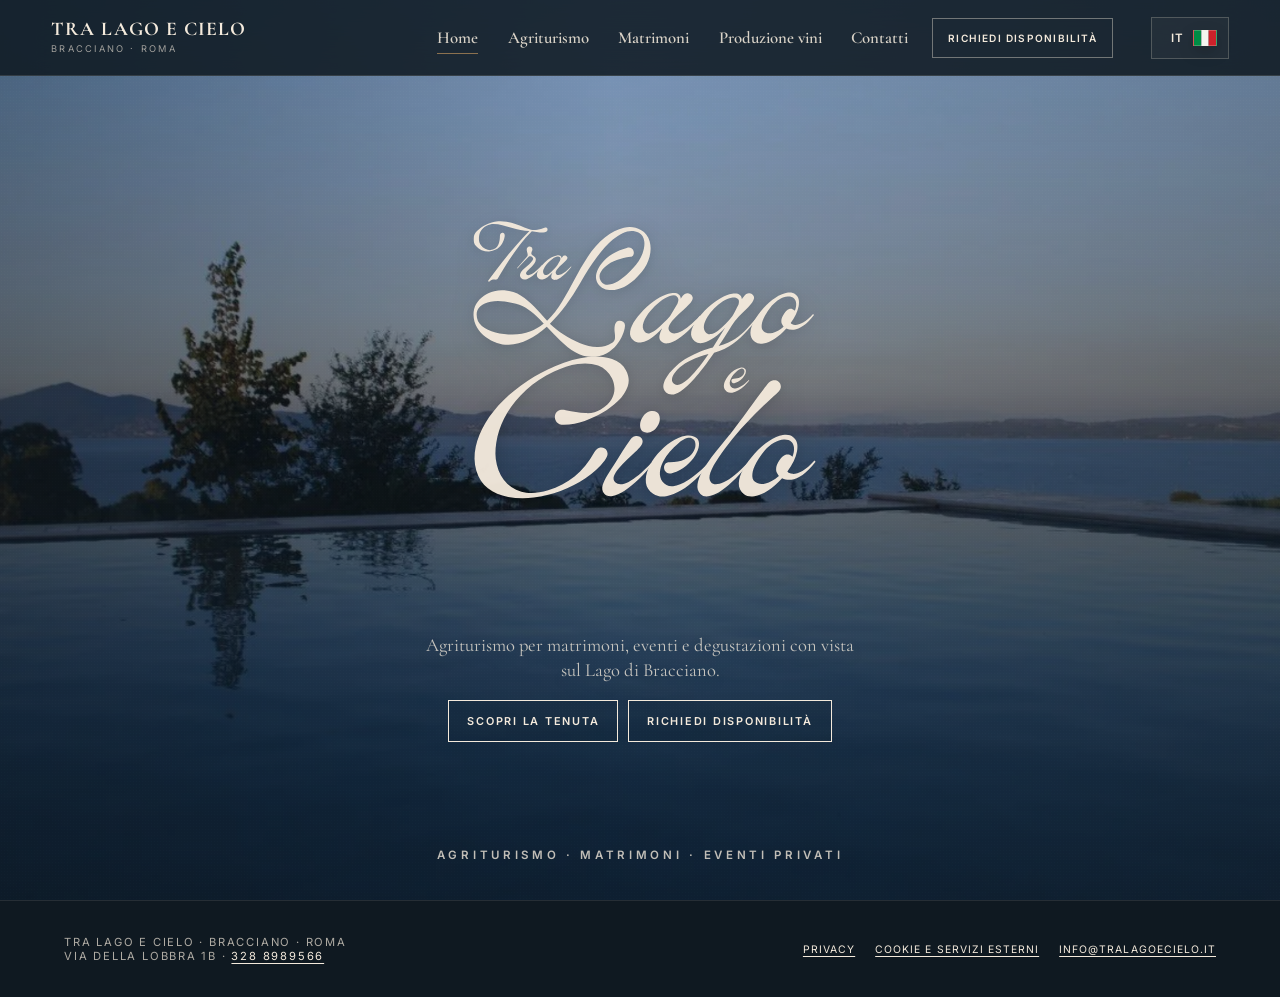
==== agriturismo/index.html @ f9e1f777 "Deploy professional v19 website" ====
<!doctype html>
<html lang="it" class="no-js">
  <head>
    <meta charset="UTF-8" />
    <base href="../" />
    <meta name="viewport" content="width=device-width, initial-scale=1.0" />
    <meta name="description" content="Vista lago, giardino, piscina e salone: scopri gli spazi di Tra Lago e Cielo a Bracciano." />
    <meta name="theme-color" content="#0f1921" />
    <meta name="referrer" content="strict-origin-when-cross-origin" />
    <meta property="og:type" content="website" />
    <meta property="og:locale" content="it_IT" />
    <meta property="og:site_name" content="Tra Lago e Cielo" />
    <meta property="og:title" content="Agriturismo sul Lago di Bracciano | Tra Lago e Cielo" />
    <meta property="og:description" content="Vista lago, giardino, piscina e salone: scopri gli spazi di Tra Lago e Cielo a Bracciano." />
    <meta property="og:url" content="https://tralagoecielo.it/agriturismo/" />
    <meta
      property="og:image"
      content="https://tralagoecielo.it/assets/img/og-social.webp"
    />
    <meta name="twitter:card" content="summary_large_image" />
    <meta name="twitter:title" content="Agriturismo sul Lago di Bracciano | Tra Lago e Cielo" />
    <meta name="twitter:description" content="Vista lago, giardino, piscina e salone: scopri gli spazi di Tra Lago e Cielo a Bracciano." />
    <meta
      name="twitter:image"
      content="https://tralagoecielo.it/assets/img/og-social.webp"
    />
    <link rel="canonical" href="https://tralagoecielo.it/agriturismo/" />
    <link
      rel="icon"
      href="assets/img/logo-tra-lago-e-cielo.svg"
      type="image/svg+xml"
    />
    <script data-early-js>
      document.documentElement.classList.remove("no-js");
      document.documentElement.classList.add("js");
    </script>
    <title>Agriturismo sul Lago di Bracciano | Tra Lago e Cielo</title>
    <link
      rel="preload"
      as="image"
      href="assets/img/hero-lago-cielo.webp"
      fetchpriority="high"
    />
    <link
      rel="preload"
      as="font"
      href="assets/fonts/cormorant-garamond-latin.woff2"
      type="font/woff2"
      crossorigin
    />
    <link rel="stylesheet" href="assets/css/styles.css" />
    <script type="application/ld+json">
      {
        "@context": "https://schema.org",
        "@type": "LocalBusiness",
        "name": "Tra Lago e Cielo",
        "url": "https://tralagoecielo.it/",
        "image": "https://tralagoecielo.it/assets/img/og-social.webp",
        "telephone": "+39 328 8989566",
        "email": "info@tralagoecielo.it",
        "address": {
          "@type": "PostalAddress",
          "streetAddress": "Via della Lobbra 1b",
          "postalCode": "00062",
          "addressLocality": "Bracciano",
          "addressRegion": "RM",
          "addressCountry": "IT"
        },
        "sameAs": [
          "https://www.instagram.com/agriturismotralagoecielo/",
          "https://www.facebook.com/AgriturismoTraLagoECielo/"
        ]
      }
    </script>
  </head>
  <body>
    <a class="skip-link" href="#main">Vai al contenuto</a>
    <header class="site-header" data-header>
      <a class="brand" href="./" data-page-link="home"
        ><strong>Tra Lago e Cielo</strong><span>Bracciano · Roma</span></a
      >
      <nav class="desktop-nav" aria-label="Navigazione principale">
        <a
          class="nav-link is-active"
          href="./"
          data-page-link="home"
          aria-current="page"
          >Home</a
        >
        <a class="nav-link" href="agriturismo/" data-page-link="agriturismo"
          >Agriturismo</a
        >
        <a class="nav-link" href="matrimoni/" data-page-link="matrimoni"
          >Matrimoni</a
        >
        <a class="nav-link" href="vini/" data-page-link="vino"
          >Produzione vini</a
        >
        <a class="nav-link" href="contatti/" data-page-link="contatti"
          >Contatti</a
        >
      </nav>
      <a
        class="header-enquire"
        href="contatti/#richiesta"
        data-page-link="contatti"
        >Richiedi disponibilità</a
      >
      <div
        class="language-switcher language-switcher--desktop"
        data-language-switcher
      >
        <button
          class="lang-toggle"
          type="button"
          aria-label="Seleziona lingua"
          aria-expanded="false"
          data-lang-toggle
        >
          <span class="lang-code" data-current-lang-code>IT</span
          ><span
            class="lang-flag flag-icon flag-it"
            data-current-lang-flag
            aria-hidden="true"
          ></span>
        </button>
        <div class="lang-menu" role="menu" data-lang-menu>
          <button
            type="button"
            role="menuitemradio"
            aria-checked="true"
            data-lang-option="it"
          >
            <span>IT</span
            ><span class="lang-flag flag-icon flag-it" aria-hidden="true"></span
            ><em>Italiano</em>
          </button>
          <button
            type="button"
            role="menuitemradio"
            aria-checked="false"
            data-lang-option="en"
          >
            <span>EN</span
            ><span class="lang-flag flag-icon flag-gb" aria-hidden="true"></span
            ><em>English</em>
          </button>
          <button
            type="button"
            role="menuitemradio"
            aria-checked="false"
            data-lang-option="es"
          >
            <span>ES</span
            ><span class="lang-flag flag-icon flag-es" aria-hidden="true"></span
            ><em>Español</em>
          </button>
          <button
            type="button"
            role="menuitemradio"
            aria-checked="false"
            data-lang-option="fr"
          >
            <span>FR</span
            ><span class="lang-flag flag-icon flag-fr" aria-hidden="true"></span
            ><em>Français</em>
          </button>
          <button
            type="button"
            role="menuitemradio"
            aria-checked="false"
            data-lang-option="de"
          >
            <span>DE</span
            ><span class="lang-flag flag-icon flag-de" aria-hidden="true"></span
            ><em>Deutsch</em>
          </button>
        </div>
      </div>
      <button
        class="menu-toggle"
        type="button"
        aria-label="Apri menu"
        aria-expanded="false"
        data-menu-toggle
      >
        <span></span><span></span>
      </button>
    </header>
    <aside class="mobile-menu" data-mobile-menu aria-hidden="true" inert>
      <nav class="mobile-nav" aria-label="Navigazione mobile">
        <a href="./" data-page-link="home" aria-current="page"
          ><small>01</small>Home</a
        >
        <a href="agriturismo/" data-page-link="agriturismo"
          ><small>02</small>Agriturismo</a
        >
        <a href="matrimoni/" data-page-link="matrimoni"
          ><small>03</small>Matrimoni</a
        >
        <a href="vini/" data-page-link="vino"
          ><small>04</small>Produzione vini</a
        >
        <a href="contatti/" data-page-link="contatti"
          ><small>05</small>Contatti</a
        >
      </nav>
      <div class="language-switcher mobile-language" data-language-switcher>
        <button
          class="lang-toggle"
          type="button"
          aria-label="Seleziona lingua"
          aria-expanded="false"
          data-lang-toggle
        >
          <span class="lang-code" data-current-lang-code>IT</span
          ><span
            class="lang-flag flag-icon flag-it"
            data-current-lang-flag
            aria-hidden="true"
          ></span>
        </button>
        <div class="lang-menu" role="menu" data-lang-menu>
          <button
            type="button"
            role="menuitemradio"
            aria-checked="true"
            data-lang-option="it"
          >
            <span>IT</span
            ><span class="lang-flag flag-icon flag-it" aria-hidden="true"></span
            ><em>Italiano</em>
          </button>
          <button
            type="button"
            role="menuitemradio"
            aria-checked="false"
            data-lang-option="en"
          >
            <span>EN</span
            ><span class="lang-flag flag-icon flag-gb" aria-hidden="true"></span
            ><em>English</em>
          </button>
          <button
            type="button"
            role="menuitemradio"
            aria-checked="false"
            data-lang-option="es"
          >
            <span>ES</span
            ><span class="lang-flag flag-icon flag-es" aria-hidden="true"></span
            ><em>Español</em>
          </button>
          <button
            type="button"
            role="menuitemradio"
            aria-checked="false"
            data-lang-option="fr"
          >
            <span>FR</span
            ><span class="lang-flag flag-icon flag-fr" aria-hidden="true"></span
            ><em>Français</em>
          </button>
          <button
            type="button"
            role="menuitemradio"
            aria-checked="false"
            data-lang-option="de"
          >
            <span>DE</span
            ><span class="lang-flag flag-icon flag-de" aria-hidden="true"></span
            ><em>Deutsch</em>
          </button>
        </div>
      </div>
      <div class="mobile-cta">
        <a href="tel:+393288989566">Chiama ora</a
        ><a
          href="mailto:info@tralagoecielo.it?subject=Richiesta%20informazioni%20Tra%20Lago%20e%20Cielo"
          >E-mail</a
        >
      </div>
    </aside>
    <main id="main" tabindex="-1">
      <section class="page home is-active" data-page="home">
        <div class="home-content">
          <div class="hero-logo-stage">
            <h1 class="sr-only">
              Tra Lago e Cielo — agriturismo, matrimoni ed eventi privati sul
              Lago di Bracciano
            </h1>
            <img
              class="hero-logo"
              src="assets/img/logo-tra-lago-e-cielo.svg"
              alt="Tra Lago e Cielo · Agriturismo Bracciano"
              width="1500"
              height="1500"
            />
            <p class="hero-proof">
              Agriturismo per matrimoni, eventi e degustazioni con vista sul
              Lago di Bracciano.
            </p>
            <div class="button-row hero-actions">
              <a class="button" href="agriturismo/" data-page-link="agriturismo"
                >Scopri la tenuta</a
              ><a
                class="button"
                href="contatti/#richiesta"
                data-page-link="contatti"
                >Richiedi disponibilità</a
              >
            </div>
          </div>
          <p class="hero-bottom-line">
            Agriturismo · Matrimoni · Eventi privati
          </p>
        </div>
      </section>

      <section class="page" data-page="agriturismo">
        <div
          class="page-hero"
          style="--page-image: url(&quot;assets/img/page-agriturismo.jpg&quot;)"
        >
          <div class="page-hero-inner">
            <p class="eyebrow">Agriturismo</p>
            <h2>La tenuta, il lago, il ritmo della campagna.</h2>
            <p>
              Vista lago, giardino, piscina e salone raccolti in un percorso
              essenziale, per capire il carattere del luogo prima di visitarlo.
            </p>
          </div>
        </div>
        <div class="content">
          <div class="container">
            <div class="split">
              <div>
                <p class="kicker">Tra lago e cielo</p>
                <h2 class="title">
                  Un agriturismo affacciato sul lago, immerso nel verde.
                </h2>
              </div>
              <p class="lead">
                Tra Lago e Cielo deve il suo nome allo skyline che abbraccia il
                lago, Anguillara, Trevignano e il Castello Odescalchi di
                Bracciano. Il parco, la piscina e gli spazi interni costruiscono
                una location semplice, accogliente e scenografica.
              </p>
            </div>
            <div class="agri-panels">
              <article class="landscape-panel">
                <small>Paesaggio</small>
                <h3>Il lago come respiro.</h3>
                <p>
                  Lo sguardo arriva fino al lago e al profilo di Bracciano: è la
                  prima immagine che accompagna l'arrivo degli ospiti.
                </p>
              </article>
              <article class="landscape-panel">
                <small>Giardino</small>
                <h3>Verde e ombra.</h3>
                <p>
                  Prati ampi, piante autoctone e fiori accompagnano accoglienza,
                  aperitivi e momenti all'aperto.
                </p>
              </article>
              <article class="landscape-panel">
                <small>Spazi</small>
                <h3>Piscina, terrazza e salone.</h3>
                <p>
                  Salone, terrazza, piscina e giardino permettono di alternare
                  interni ed esterni secondo la giornata e la stagione.
                </p>
              </article>
            </div>
            <div class="agri-feature">
              <div class="agri-feature__text">
                <p class="kicker">Video</p>
                <h3>La tenuta in movimento.</h3>
                <p>
                  Un modo rapido per vedere il luogo in movimento, tra
                  paesaggio, verde e spazi esterni.
                </p>
                <button class="button dark" type="button" data-open-video>
                  Guarda il video
                </button>
              </div>
              <div class="video-frame agri-video-frame">
                <button
                  class="video-poster-button"
                  type="button"
                  data-open-video
                  aria-label="Guarda il video Tra Lago e Cielo"
                >
                  <span class="video-poster-button__inner"
                    ><span class="video-play" aria-hidden="true"
                      ><svg viewBox="0 0 24 24" fill="currentColor">
                        <path d="M8 5v14l11-7z"></path></svg></span
                    ><strong>Guarda il video</strong
                    ><span
                      >Guarda il paesaggio, il giardino e gli spazi esterni in
                      movimento.</span
                    ></span
                  >
                </button>
              </div>
            </div>
            <div class="agri-gallery-head">
              <div>
                <p class="kicker">Galleria</p>
                <h3>Piscina, giardino, salone e vedute sul lago.</h3>
              </div>
              <p>
                Immagini raccolte della piscina, del giardino, del salone e
                delle vedute sul Lago di Bracciano.
              </p>
            </div>
            <div class="gallery-carousel" data-carousel tabindex="0">
              <div class="carousel-stage">
                <div class="carousel-track" data-carousel-track>
                  <figure class="carousel-slide">
                    <img
                      src="assets/img/gallery-lago.webp"
                      alt="Vista del Lago di Bracciano e del giardino"
                      loading="lazy"
                      decoding="async"
                      width="1920"
                      height="1225"
                    />
                    <figcaption>Lago, giardino e vista dalla tenuta</figcaption>
                  </figure>
                  <figure class="carousel-slide">
                    <img
                      src="assets/img/gallery-piscina.webp"
                      alt="Piscina al tramonto con vista sul lago"
                      loading="lazy"
                      decoding="async"
                      width="1920"
                      height="1075"
                    />
                    <figcaption>
                      La piscina nelle ore più quiete della giornata
                    </figcaption>
                  </figure>
                  <figure class="carousel-slide">
                    <img
                      src="assets/img/gallery-sinistra.webp"
                      alt="Esterni della villa con prato e vista lago"
                      loading="lazy"
                      decoding="async"
                      width="1920"
                      height="1223"
                    />
                    <figcaption>
                      La villa, il prato e il profilo del lago
                    </figcaption>
                  </figure>
                  <figure class="carousel-slide">
                    <img
                      src="assets/img/gallery-destra.webp"
                      alt="Salone interno allestito per ricevimenti"
                      loading="lazy"
                      decoding="async"
                      width="1920"
                      height="1078"
                    />
                    <figcaption>
                      Il salone interno preparato per il ricevimento
                    </figcaption>
                  </figure>
                </div>
              </div>
              <div class="carousel-controls">
                <div class="carousel-buttons">
                  <button
                    class="carousel-button"
                    type="button"
                    data-carousel-prev
                    aria-label="Immagine precedente"
                  >
                    ‹</button
                  ><button
                    class="carousel-button"
                    type="button"
                    data-carousel-next
                    aria-label="Immagine successiva"
                  >
                    ›
                  </button>
                </div>
                <div class="carousel-count" data-carousel-count>01 / 04</div>
                <div
                  class="carousel-dots"
                  data-carousel-dots
                  role="group"
                  aria-label="Seleziona immagine"
                ></div>
              </div>
            </div>
            <div class="cta-row button-row">
              <a
                class="button dark"
                href="mailto:info@tralagoecielo.it?subject=Richiesta%20visita%20tenuta"
                >Organizza una visita</a
              >
            </div>
          </div>
        </div>
      </section>

      <section class="page" data-page="matrimoni">
        <div
          class="page-hero"
          style="
            --page-image: url(&quot;assets/img/page-matrimoni-banner.jpg&quot;);
          "
        >
          <div class="page-hero-inner">
            <p class="eyebrow">Matrimoni ed eventi</p>
            <h2>Un solo matrimonio al giorno, una giornata più raccolta.</h2>
            <p>
              Cerimonie civili reali in villa, aperitivi all'aperto, momenti
              conviviali nel salone e ricevimenti con vista sul lago.
            </p>
          </div>
        </div>
        <div class="content">
          <div class="container">
            <div class="split">
              <div>
                <p class="kicker">Spazi e capienza</p>
                <h2 class="title">Spazi concreti, atmosfera naturale.</h2>
              </div>
              <p class="lead">
                Il giardino di 40.000 mq confina con il parco di
                Bracciano-Martignano. Il salone accoglie fino a 110 persone,
                mentre terrazza, piscina e prato permettono aperitivi,
                accoglienza e momenti all'aperto.
              </p>
            </div>
            <div class="stats">
              <div class="stat">
                <strong>40.000</strong
                ><span
                  >mq di giardino confinante con il parco di
                  Bracciano-Martignano.</span
                >
              </div>
              <div class="stat">
                <strong>110</strong
                ><span>persone nella capienza del salone.</span>
              </div>
              <div class="stat">
                <strong>1</strong
                ><span>matrimonio al giorno per eventi in esclusiva.</span>
              </div>
              <div class="stat">
                <strong>Villa</strong
                ><span
                  >con piscina, terrazza, parcheggio interno e servizi
                  aggiuntivi su richiesta.</span
                >
              </div>
            </div>
            <div
              class="trust-strip"
              role="group"
              aria-label="Punti di forza della tenuta"
            >
              <div class="trust-item">
                <strong>In esclusiva</strong>
                <span
                  >Un solo matrimonio al giorno, per vivere gli spazi con
                  maggiore libertà.</span
                >
              </div>
              <div class="trust-item">
                <strong>Dentro e fuori</strong>
                <span
                  >Salone, terrazza, piscina e giardino permettono di adattare
                  la giornata.</span
                >
              </div>
              <div class="trust-item">
                <strong>Sopralluoghi</strong>
                <span
                  >Visite su prenotazione per verificare spazi, disponibilità e
                  servizi.</span
                >
              </div>
            </div>
            <div
              class="event-flow"
              role="group"
              aria-label="Percorso indicativo dell’evento"
            >
              <article class="event-step">
                <small>01</small><strong>Cerimonia</strong>
                <p>
                  Possibilità di rito civile reale in villa con cerimoniere
                  comunale.
                </p>
              </article>
              <article class="event-step">
                <small>02</small><strong>Aperitivo</strong>
                <p>
                  Giardino, piscina e vista lago per accogliere gli ospiti prima
                  del ricevimento.
                </p>
              </article>
              <article class="event-step">
                <small>03</small><strong>Ricevimento</strong>
                <p>
                  Il salone consente momenti conviviali all'interno; terrazza,
                  piscina e prato accolgono gli eventi all'aperto.
                </p>
              </article>
              <article class="event-step">
                <small>04</small><strong>Sopralluogo</strong>
                <p>
                  Per disponibilità, menu e servizi aggiuntivi, il passaggio
                  naturale è un contatto diretto con la struttura.
                </p>
              </article>
            </div>
            <div class="cta-row button-row">
              <a
                class="button dark"
                href="mailto:info@tralagoecielo.it?subject=Richiesta%20sopralluogo%20matrimonio"
                >Richiedi sopralluogo</a
              ><a class="button dark" href="tel:+393288989566">Chiama</a>
            </div>
            <div class="image-card">
              <figure>
                <img
                  src="assets/img/matrimoni-cerimonia.webp"
                  alt="Cerimonia all’aperto nel giardino della tenuta"
                  loading="lazy"
                  decoding="async"
                  width="1920"
                  height="1076"
                />
              </figure>
              <div class="note">
                <h3>Una cornice naturale per una giornata raccolta.</h3>
                <p>
                  Il paesaggio fa già molto: l'allestimento deve accompagnarlo,
                  non sovrastarlo.
                </p>
              </div>
            </div>
            <div
              class="mood-strip"
              role="group"
              aria-label="Dettagli visivi della tenuta"
            >
              <figure>
                <img
                  src="assets/img/matrimoni-dettaglio.webp"
                  alt="Dettaglio dell’allestimento per una cerimonia all’aperto"
                  loading="lazy"
                  decoding="async"
                  width="1920"
                  height="1073"
                />
              </figure>
              <figure>
                <img
                  src="assets/img/matrimoni-sedute.webp"
                  alt="Sedute per una cerimonia nel giardino"
                  loading="lazy"
                  decoding="async"
                  width="1920"
                  height="1080"
                />
              </figure>
              <figure>
                <img
                  src="assets/img/matrimoni-sposi.webp"
                  alt="Momento degli sposi durante il ricevimento"
                  loading="lazy"
                  decoding="async"
                  width="1920"
                  height="1073"
                />
              </figure>
              <figure>
                <img
                  src="assets/img/matrimoni-tramonto.webp"
                  alt="Sposi al tramonto nella tenuta"
                  loading="lazy"
                  decoding="async"
                  width="1920"
                  height="1078"
                />
              </figure>
            </div>
            <div class="faq">
              <p class="kicker">Domande frequenti</p>
              <h3>Le informazioni utili prima di contattarci.</h3>
              <details>
                <summary>Quante persone può accogliere il salone?</summary>
                <p>
                  La capienza indicata per il salone è fino a 110 persone. Per
                  configurazioni, allestimenti e servizi è consigliato un
                  sopralluogo.
                </p>
              </details>
              <details>
                <summary>
                  È possibile celebrare il rito civile in villa?
                </summary>
                <p>
                  La struttura indica la possibilità di rito civile reale in
                  villa con cerimoniere comunale. Disponibilità e procedure
                  vanno confermate per la data scelta.
                </p>
              </details>
              <details>
                <summary>Gli eventi si svolgono in esclusiva?</summary>
                <p>
                  È previsto un solo matrimonio al giorno, così da dedicare gli
                  spazi all'evento.
                </p>
              </details>
              <details>
                <summary>
                  È disponibile un'alternativa in caso di maltempo?
                </summary>
                <p>
                  Il salone offre uno spazio interno. La soluzione più adatta
                  dipende dal numero degli ospiti e dall'allestimento, da
                  definire direttamente con la struttura.
                </p>
              </details>
              <details>
                <summary>Come si richiede un sopralluogo?</summary>
                <p>
                  È possibile inviare una richiesta dalla pagina Contatti oppure
                  chiamare il 328 8989566.
                </p>
              </details>
            </div>
          </div>
        </div>
      </section>

      <section class="page" data-page="vino">
        <div
          class="page-hero"
          style="
            --page-image: url(&quot;assets/img/page-vino-banner.webp&quot;);
          "
        >
          <div class="page-hero-inner">
            <p class="eyebrow">Produzione vini</p>
            <h2>Tre etichette, una terra.</h2>
            <p>
              Vermentino, Merlot e Chardonnay presentati con origine, annata e
              informazioni essenziali in modo chiaro.
            </p>
          </div>
        </div>
        <div class="content">
          <div class="container">
            <div class="split">
              <div>
                <p class="kicker">Annata 2024</p>
                <h2 class="title">Tre etichette, informazioni chiare.</h2>
              </div>
              <p class="lead">
                Le etichette possono accompagnare degustazioni e momenti
                conviviali su prenotazione. Qui sono raccolte le informazioni
                essenziali: nome, annata, categoria, produttore e origine
                indicata.
              </p>
            </div>
            <div class="button-row cta-row">
              <a
                class="button dark"
                href="mailto:info@tralagoecielo.it?subject=Richiesta%20degustazione"
                >Richiedi una degustazione</a
              >
            </div>
            <div class="wine-grid">
              <button
                type="button"
                class="wine-card"
                data-wine="vermentino"
                aria-haspopup="dialog"
                aria-controls="wine-modal"
              >
                <span class="wine-card__copy"
                  ><span
                    ><small>Vino Vermentino IGP</small>
                    <span class="wine-card-title">Vermentino</span>
                    <span class="wine-card-meta"
                      >Sabatino · Annata 2024</span
                    ></span
                  ><span class="wine-cta">Apri scheda</span></span
                ><span
                  class="wine-card__bottle"
                  aria-hidden="true"
                ></span></button
              ><button
                type="button"
                class="wine-card"
                data-wine="merlot"
                aria-haspopup="dialog"
                aria-controls="wine-modal"
              >
                <span class="wine-card__copy"
                  ><span
                    ><small>Vino Merlot IGP</small>
                    <span class="wine-card-title">Merlot</span>
                    <span class="wine-card-meta"
                      >Nero Fonte Lupo · Annata 2024</span
                    ></span
                  ><span class="wine-cta">Apri scheda</span></span
                ><span
                  class="wine-card__bottle"
                  aria-hidden="true"
                ></span></button
              ><button
                type="button"
                class="wine-card"
                data-wine="chardonnay"
                aria-haspopup="dialog"
                aria-controls="wine-modal"
              >
                <span class="wine-card__copy"
                  ><span
                    ><small>Vino Chardonnay IGP</small>
                    <span class="wine-card-title">Chardonnay</span>
                    <span class="wine-card-meta"
                      >Riflesso del Lago · Annata 2024</span
                    ></span
                  ><span class="wine-cta">Apri scheda</span></span
                ><span class="wine-card__bottle" aria-hidden="true"></span>
              </button>
            </div>
            <section
              class="wine-origin-panel"
              aria-label="Informazioni di origine e consumo responsabile"
            >
              <div class="wine-origin-panel__main">
                <p class="kicker">Origine e responsabilità</p>
                <h3>Origine indicata in etichetta.</h3>
                <p>
                  Le tre etichette riportano la produzione e l'imbottigliamento
                  a cura di <strong>Azienda Agricola Rosalba Cutolo</strong>,
                  Via Tassoni 4, Tarquinia, Viterbo.
                </p>
              </div>
              <div class="wine-origin-grid">
                <div>
                  <span>Produzione</span
                  ><strong>Azienda Agricola Rosalba Cutolo</strong>
                </div>
                <div>
                  <span>Sede indicata</span
                  ><strong>Via Tassoni 4 · Tarquinia · Viterbo</strong>
                </div>
                <div class="wine-origin-made">
                  <span>Paese di produzione</span
                  ><strong
                    ><i class="italy-flag" aria-hidden="true"></i>Prodotto in
                    Italia</strong
                  >
                </div>
              </div>
              <div class="responsible-strip">
                <span>Bevi sempre con moderazione</span
                ><span>Non consumare in gravidanza</span
                ><span>Non bere alla guida</span
                ><span>Vietato ai minori di 18 anni</span>
              </div>
            </section>
            <p class="wine-technical-note">
              Ingredienti, allergeni e dichiarazione nutrizionale sono indicati
              nelle rispettive schede tecniche delle etichette.
            </p>
          </div>
        </div>
      </section>

      <section class="page" data-page="contatti">
        <div
          class="page-hero"
          style="--page-image: url(&quot;assets/img/page-contatti.webp&quot;)"
        >
          <div class="page-hero-inner">
            <p class="eyebrow">Contatti</p>
            <h2>Contatti, indirizzo e indicazioni in un solo punto.</h2>
            <p>
              Recapiti, social e mappa per richiedere informazioni, prenotare
              una visita o raggiungere la struttura.
            </p>
          </div>
        </div>
        <div class="content">
          <div class="container">
            <div class="split">
              <div>
                <p class="kicker">Contatti e dove siamo</p>
                <h2 class="title">Scegli il canale più comodo.</h2>
              </div>
              <p class="lead">
                Telefono, email, social e indirizzo sono raccolti qui per
                rendere più semplice ogni richiesta: matrimoni, eventi,
                degustazioni, visite e indicazioni stradali.
              </p>
            </div>
            <div class="contact-methods-grid">
              <a
                class="contact-method"
                href="https://www.instagram.com/agriturismotralagoecielo/"
                target="_blank"
                rel="noopener"
                ><span
                  class="contact-method__mark contact-method__mark--icon"
                  aria-hidden="true"
                  ><svg
                    class="contact-icon contact-icon--instagram"
                    viewBox="0 0 24 24"
                    focusable="false"
                  >
                    <path
                      d="M7.75 2h8.5A5.76 5.76 0 0 1 22 7.75v8.5A5.76 5.76 0 0 1 16.25 22h-8.5A5.76 5.76 0 0 1 2 16.25v-8.5A5.76 5.76 0 0 1 7.75 2Zm0 2A3.75 3.75 0 0 0 4 7.75v8.5A3.75 3.75 0 0 0 7.75 20h8.5A3.75 3.75 0 0 0 20 16.25v-8.5A3.75 3.75 0 0 0 16.25 4h-8.5Zm8.92 2.05a1.28 1.28 0 1 1 0 2.56 1.28 1.28 0 0 1 0-2.56ZM12 7.25A4.75 4.75 0 1 1 12 16.75 4.75 4.75 0 0 1 12 7.25Zm0 2A2.75 2.75 0 1 0 12 14.75 2.75 2.75 0 0 0 12 9.25Z"
                    /></svg></span
                ><span
                  ><strong>Instagram</strong
                  ><em
                    >Foto, aggiornamenti e contatto diretto tramite
                    Instagram</em
                  ></span
                ></a
              ><a
                class="contact-method"
                href="https://www.facebook.com/AgriturismoTraLagoECielo/"
                target="_blank"
                rel="noopener"
                ><span
                  class="contact-method__mark contact-method__mark--icon"
                  aria-hidden="true"
                  ><svg
                    class="contact-icon contact-icon--facebook"
                    viewBox="0 0 24 24"
                    focusable="false"
                  >
                    <path
                      d="M14.05 8.12V6.86c0-.62.13-1.05.4-1.31.27-.26.72-.39 1.36-.39h1.74V2.13A23.6 23.6 0 0 0 15.02 2c-1.25 0-2.26.37-3.02 1.11-.76.74-1.14 1.79-1.14 3.15v1.86H8.45v3.39h2.41V22h3.59V11.51h2.82l.45-3.39h-3.67Z"
                    /></svg></span
                ><span
                  ><strong>Facebook</strong
                  ><em>Pagina Facebook e contatto social</em></span
                ></a
              ><a
                class="contact-method"
                href="mailto:info@tralagoecielo.it?subject=Richiesta%20informazioni%20Tra%20Lago%20e%20Cielo"
                ><span class="contact-method__mark">@</span
                ><span
                  ><strong>E-mail</strong><em>info@tralagoecielo.it</em></span
                ></a
              ><a class="contact-method" href="tel:+393288989566"
                ><span class="contact-method__mark">☎</span
                ><span><strong>Telefono</strong><em>328 8989566</em></span></a
              >
            </div>
            <div class="contact-layout">
              <article class="contact-card contact-card--large">
                <p class="kicker">Recapiti diretti</p>
                <h3>Informazioni essenziali.</h3>
                <dl>
                  <div>
                    <dt>Indirizzo</dt>
                    <dd>Via della Lobbra 1b<br />Bracciano 00062 · Roma</dd>
                  </div>
                  <div>
                    <dt>Telefono</dt>
                    <dd><a href="tel:+393288989566">328 8989566</a></dd>
                  </div>
                  <div>
                    <dt>Email</dt>
                    <dd>
                      <a href="mailto:info@tralagoecielo.it"
                        >info@tralagoecielo.it</a
                      >
                    </dd>
                  </div>
                  <div>
                    <dt>Disponibilità</dt>
                    <dd>
                      Per matrimoni, eventi, degustazioni e visite su
                      prenotazione.
                    </dd>
                  </div>
                </dl>
                <div class="button-row">
                  <a
                    class="button dark"
                    href="mailto:info@tralagoecielo.it?subject=Richiesta%20informazioni%20Tra%20Lago%20e%20Cielo"
                    >Scrivi ora</a
                  ><a class="button dark" href="tel:+393288989566">Chiama</a>
                </div>
              </article>
              <article
                class="contact-card contact-card--large contact-card--map"
              >
                <div
                  class="map-frame"
                  data-map-frame
                  data-map-src="https://www.google.com/maps?q=Via%20della%20Lobbra%201b%2C%20Bracciano%2C%20Roma%2C%20Italia&amp;output=embed"
                >
                  <div class="map-consent">
                    <div class="map-consent__inner">
                      <h4>Visualizza la mappa</h4>
                      <p>
                        La mappa è fornita da Google. Caricandola, il browser si
                        collegherà ai servizi di Google secondo la relativa
                        informativa.
                      </p>
                      <button class="button" type="button" data-map-activate>
                        Carica Google Maps
                      </button>
                    </div>
                  </div>
                </div>
                <div class="contact-map-note">
                  <p class="kicker">Come arrivare</p>
                  <h3>Bracciano, tra Roma e il lago.</h3>
                  <p>
                    La struttura si trova in Via della Lobbra 1b, a Bracciano,
                    vicino al Lago di Bracciano.
                  </p>
                  <div class="button-row">
                    <a
                      class="button dark"
                      href="https://www.google.com/maps/search/?api=1&query=Via%20della%20Lobbra%201b%2C%20Bracciano%2C%20Italy"
                      target="_blank"
                      rel="noopener"
                      >Apri mappa</a
                    >
                  </div>
                </div>
              </article>
            </div>
            <section
              class="enquiry-panel"
              id="richiesta"
              aria-labelledby="enquiry-title"
            >
              <div class="enquiry-panel__head">
                <h3 id="enquiry-title">Raccontaci la tua richiesta.</h3>
                <p>
                  Compila i dettagli essenziali: prepareremo un messaggio
                  ordinato da inviare a Tra Lago e Cielo. Per ora l'invio
                  utilizza il programma e-mail del dispositivo.
                </p>
              </div>
              <form class="enquiry-form" data-enquiry-form>
                <div class="form-field">
                  <label for="enquiry-type">Tipo di richiesta</label>
                  <select id="enquiry-type" name="type" required>
                    <option value="">Seleziona</option>
                    <option>Matrimonio</option>
                    <option>Evento privato</option>
                    <option>Degustazione</option>
                    <option>Visita alla tenuta</option>
                    <option>Altre informazioni</option>
                  </select>
                </div>
                <div class="form-field">
                  <label for="enquiry-date">Data o periodo preferito</label>
                  <input
                    id="enquiry-date"
                    name="date"
                    type="text"
                    autocomplete="off"
                    placeholder="Es. giugno 2027"
                  />
                </div>
                <div class="form-field">
                  <label for="enquiry-name">Nome e cognome</label>
                  <input
                    id="enquiry-name"
                    name="name"
                    type="text"
                    autocomplete="name"
                    required
                  />
                </div>
                <div class="form-field">
                  <label for="enquiry-guests"
                    >Numero indicativo di ospiti</label
                  >
                  <input
                    id="enquiry-guests"
                    name="guests"
                    type="text"
                    inputmode="numeric"
                    placeholder="Es. 80"
                  />
                </div>
                <div class="form-field">
                  <label for="enquiry-email">E-mail</label>
                  <input
                    id="enquiry-email"
                    name="email"
                    type="email"
                    autocomplete="email"
                    required
                  />
                </div>
                <div class="form-field">
                  <label for="enquiry-phone">Telefono</label>
                  <input
                    id="enquiry-phone"
                    name="phone"
                    type="tel"
                    autocomplete="tel"
                  />
                </div>
                <div class="form-field form-field--wide">
                  <label for="enquiry-message">Messaggio</label>
                  <textarea
                    id="enquiry-message"
                    name="message"
                    placeholder="Aggiungi ciò che può aiutarci a capire la richiesta."
                  ></textarea>
                </div>
                <label class="form-consent"
                  ><input type="checkbox" name="privacy" required /><span
                    >Ho letto l'<a href="privacy.html">informativa privacy</a> e
                    acconsento all'uso dei dati per rispondere alla
                    richiesta.</span
                  ></label
                >
                <div class="form-actions">
                  <button class="button dark" type="submit">
                    Prepara l'e-mail
                  </button>
                  <p class="form-note" aria-live="polite" data-form-status>
                    Non salviamo i dati inseriti in questo sito.
                  </p>
                </div>
              </form>
            </section>
          </div>
        </div>
      </section>
    </main>
    <footer class="footer-minimal">
      <div class="footer-minimal__inner">
        <span
          >Tra Lago e Cielo · Bracciano · Roma<br />Via della Lobbra 1b ·
          <a href="tel:+393288989566">328 8989566</a></span
        >
        <span class="footer-links"
          ><a href="privacy.html">Privacy</a
          ><a href="cookie.html">Cookie e servizi esterni</a
          ><a href="mailto:info@tralagoecielo.it"
            >info@tralagoecielo.it</a
          ></span
        >
      </div>
    </footer>
    <div class="video-modal" data-video-modal aria-hidden="true" inert>
      <div
        class="video-dialog"
        role="dialog"
        aria-modal="true"
        aria-label="Video Tra Lago e Cielo"
      >
        <div class="video-modal-frame" data-video-frame></div>
        <div class="video-modal-actions">
          <a href="https://youtu.be/_mcQXXFZLag" target="_blank" rel="noopener"
            >Apri su YouTube</a
          ><button
            class="video-close"
            type="button"
            data-close-video
            aria-label="Chiudi video"
          >
            ×
          </button>
        </div>
      </div>
    </div>

    <div
      id="wine-modal"
      class="wine-modal"
      data-wine-modal
      aria-hidden="true"
      inert
    >
      <article
        class="wine-dialog"
        role="dialog"
        aria-modal="true"
        aria-labelledby="wine-title"
      >
        <div class="wine-label">
          <div>
            <small data-wine-class></small>
            <h2 id="wine-title" data-wine-title>Dettagli vino</h2>
            <p data-wine-name></p>
          </div>
          <div
            class="wine-modal-bottle"
            data-wine-bottle
            aria-hidden="true"
          ></div>
          <small>Tra Lago e Cielo · Annata 2024</small>
        </div>
        <div class="wine-detail">
          <button
            class="modal-close"
            type="button"
            data-close-wine
            aria-label="Chiudi"
          >
            ×
          </button>
          <p class="kicker">Scheda essenziale</p>
          <h3 data-wine-heading>Scheda vino</h3>
          <p class="wine-experience" data-wine-experience></p>
          <div class="detail-grid detail-grid--compact" data-wine-details></div>
          <p class="responsible">
            Consumo responsabile · Bevi sempre con moderazione.
          </p>
        </div>
      </article>
    </div>
    <script src="assets/js/site.js"></script>
  </body>
</html>
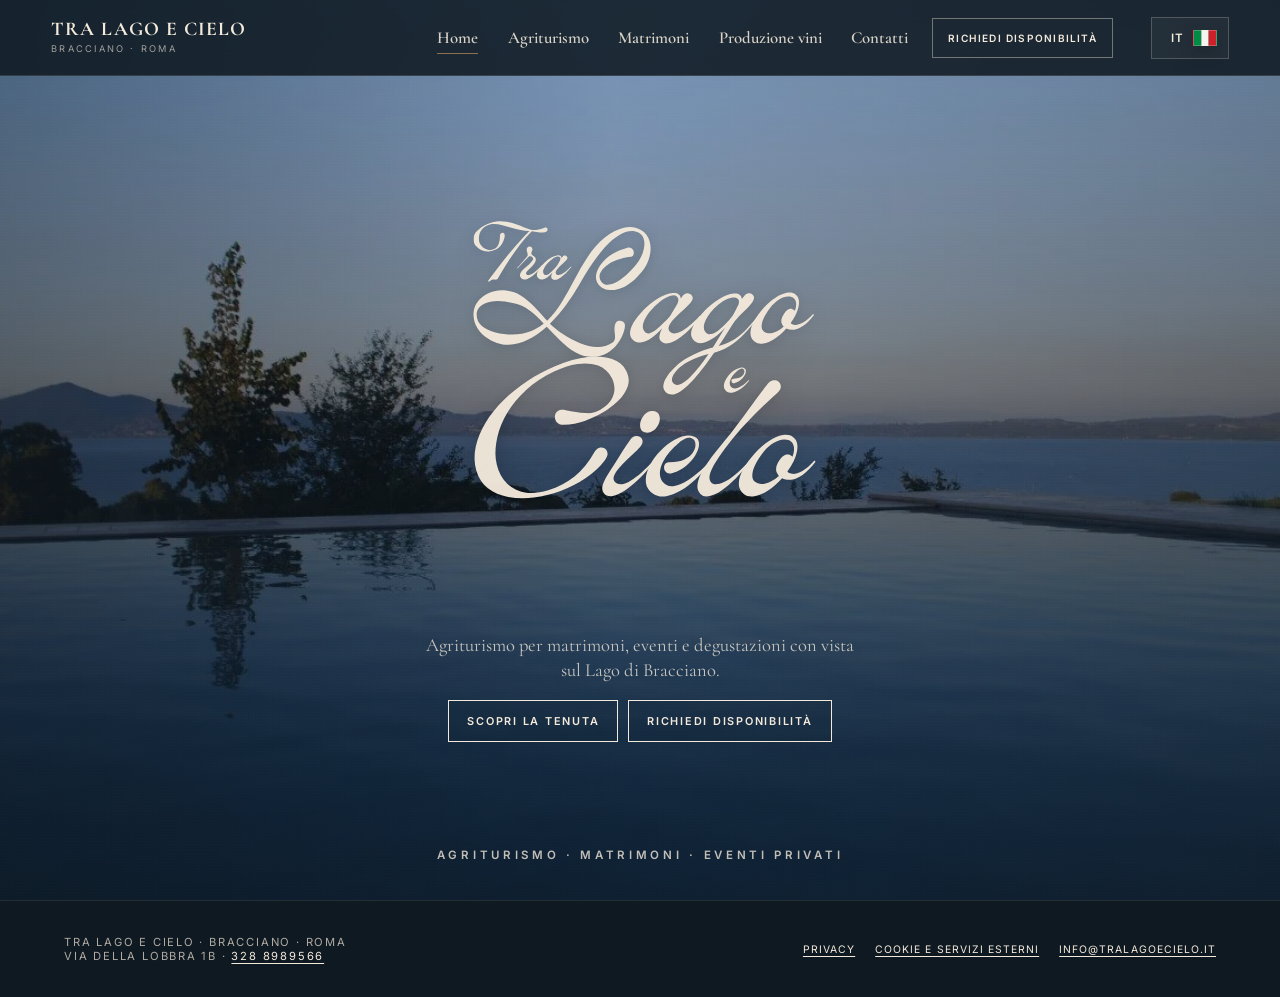
==== commit 6d641b8f: "Keep video playback on site" ====
--- a/agriturismo/index.html
+++ b/agriturismo/index.html
@@ -48,7 +48,7 @@
       type="font/woff2"
       crossorigin
     />
-    <link rel="stylesheet" href="assets/css/styles.css" />
+    <link rel="stylesheet" href="assets/css/styles.css?v=20260730-4" />
     <script type="application/ld+json">
       {
         "@context": "https://schema.org",
@@ -1172,19 +1172,15 @@
         aria-modal="true"
         aria-label="Video Tra Lago e Cielo"
       >
+        <button
+          class="video-close"
+          type="button"
+          data-close-video
+          aria-label="Chiudi video"
+        >
+          ×
+        </button>
         <div class="video-modal-frame" data-video-frame></div>
-        <div class="video-modal-actions">
-          <a href="https://youtu.be/_mcQXXFZLag" target="_blank" rel="noopener"
-            >Apri su YouTube</a
-          ><button
-            class="video-close"
-            type="button"
-            data-close-video
-            aria-label="Chiudi video"
-          >
-            ×
-          </button>
-        </div>
       </div>
     </div>
 
